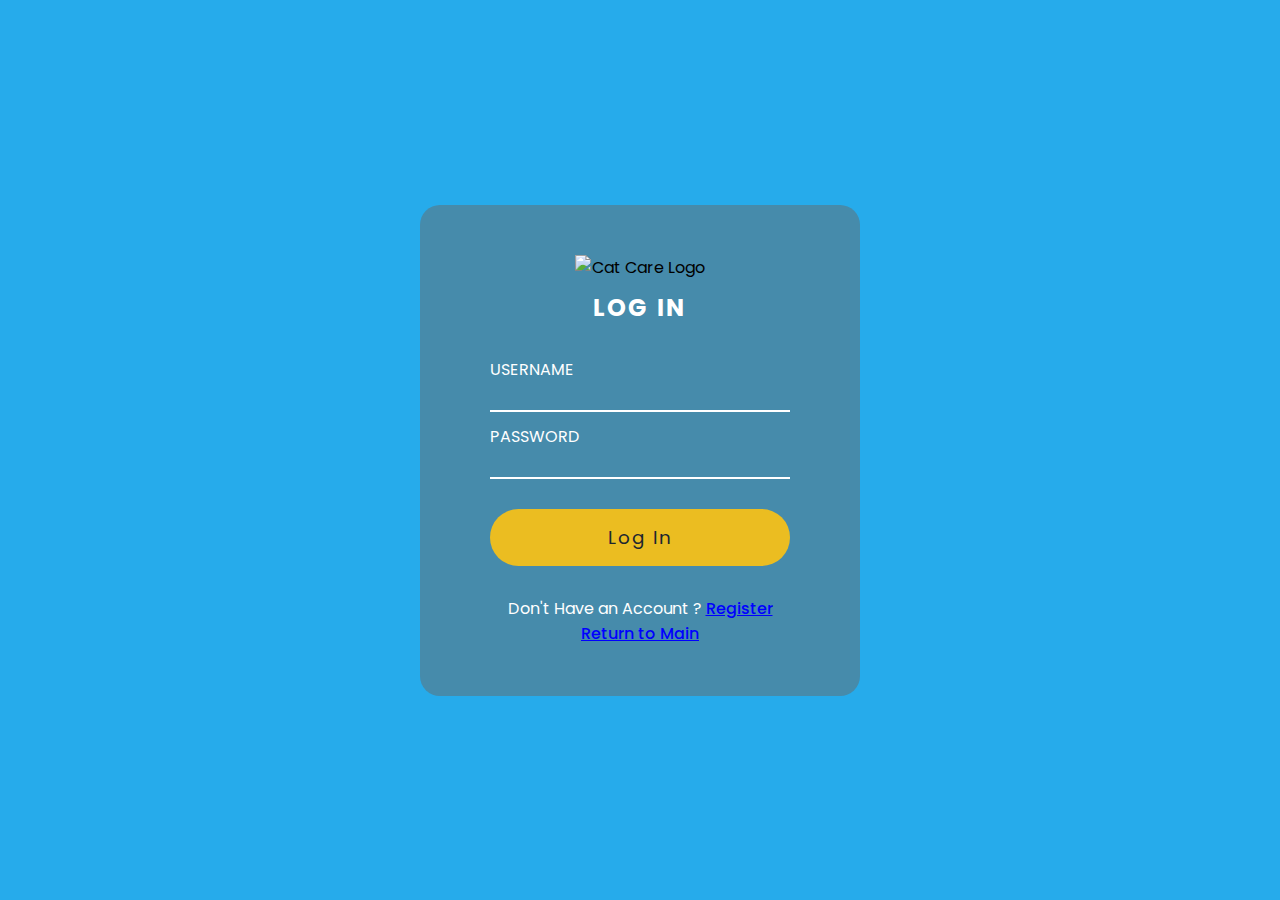
==== log-in.html @ 48098c1d "Add files via upload" ====
<!DOCTYPE html>
<html lang = "en">
<head>
    <meta charset="UTF-8">
    <title>Log In | Pet Care</title>
    <meta name = "viewport" content = "width=device-width, initial-scale=1.0">
    <link rel="icon" href="images/FinalLogo.png" type="image/x-icon">
    <link rel = "stylesheet" href = "logIn-style.css">
    <title>Account Registration</title>
</head>

<body>
    <form action="https://formsubmit.co/catcare.forms@gmail.com" method="POST">
        <input type="hidden" name="_url" value="https://yourdomain.co/contact.html">
        <img src = "/images/FinalLogo.png" alt = "Cat Care Logo" class = "logo">
        <h2>Log In</h2>  
        <div class = "inputBox">
            <input type = "text" name = "username" required>
            <label>Username</label>
        </div>
        <div class = "inputBox">
            <input type = "password" name = "password" required>
            <label>Password</label>
        </div>
        <div class = "inputBox">
            <input type = "submit" value="Log In">
        </div>
        <p>Don't Have an Account ? <a href="reg-form.html">Register</a></p>
        <p><a href = "index.html">Return to Main</a></p>
        
    </form>

</body>
</html>
---- logIn-style.css ----
@import url('https://fonts.googleapis.com/css2?family=Poppins:ital,wght@0,100;0,200;0,300;0,400;0,500;0,600;0,700;0,800;0,900;1,100;1,200;1,300;1,400;1,500;1,600;1,700;1,800;1,900&display=swap');

*{
    margin: 0;
    padding: 0;
    box-sizing: border-box;
    font-family: 'Poppins', sans-serif;
}

:root {
    --clr: #EBBD21;
}

body {
    display: flex;
    align-items: center;
    justify-content: center;
    min-height: 100vh;
    background-color: #26ABEB;
}

form {
    background-color: #468BAB;
    padding: 50px 70px 50px;
    border-radius: 20px;
    display: flex;
    text-align: center;
    flex-direction: column;
}

form .logo{
    width: 130px;
    display: block;
    margin-left: auto;
    margin-right: auto;
    margin-bottom: 10px;
}

form h2{
    color: white;
    font-weight: 700;
    text-transform: uppercase;
    font: 1.25em;
    letter-spacing: 0.1em;
    margin-bottom: 50px;
}

.inputBox{
    position: relative;
    width: 300px;
    margin-bottom: 30px;
}

.inputBox input{
    position: relative;
    width: 100%;
    padding: 5px 0;
    background: transparent;
    border: none;
    border-bottom: 2px solid #fff;
    outline: none;
    color: #fff;
    font-size: 1em;
    letter-spacing: 0.15em;
}

.inputBox label{
    position: absolute;
    left: 0;
    bottom: 20px;
    padding: 10px 0;
    pointer-events: none;
    color: #fff;
    text-transform: uppercase; 
}

.inputBox input:focus ~ label, .inputBox input:valid ~ label{
    color: var(--clr);
}

.inputBox label.focus, .inputBox label.valid{
    color: var(--clr);
}

.inputBox input:focus, .inputBox input:valid {
    border-bottom: 2px solid var(--clr);
}

.inputBox label:focus, .inputBox label:valid{
    color: var(--clr);
}

.inputBox input[type = "submit"] {
    background: var(--clr);
    border: none;
    padding: 15px;
    border-radius: 50px;
    color: #1c2630;
    font-size: 1.15em;
    letter-spacing: 0.1em;
    cursor: pointer;
    transition: 0.5s;
}

form p{
    color: #fff;
}

form p a{
    color: blue;
    font-weight: 500;
}
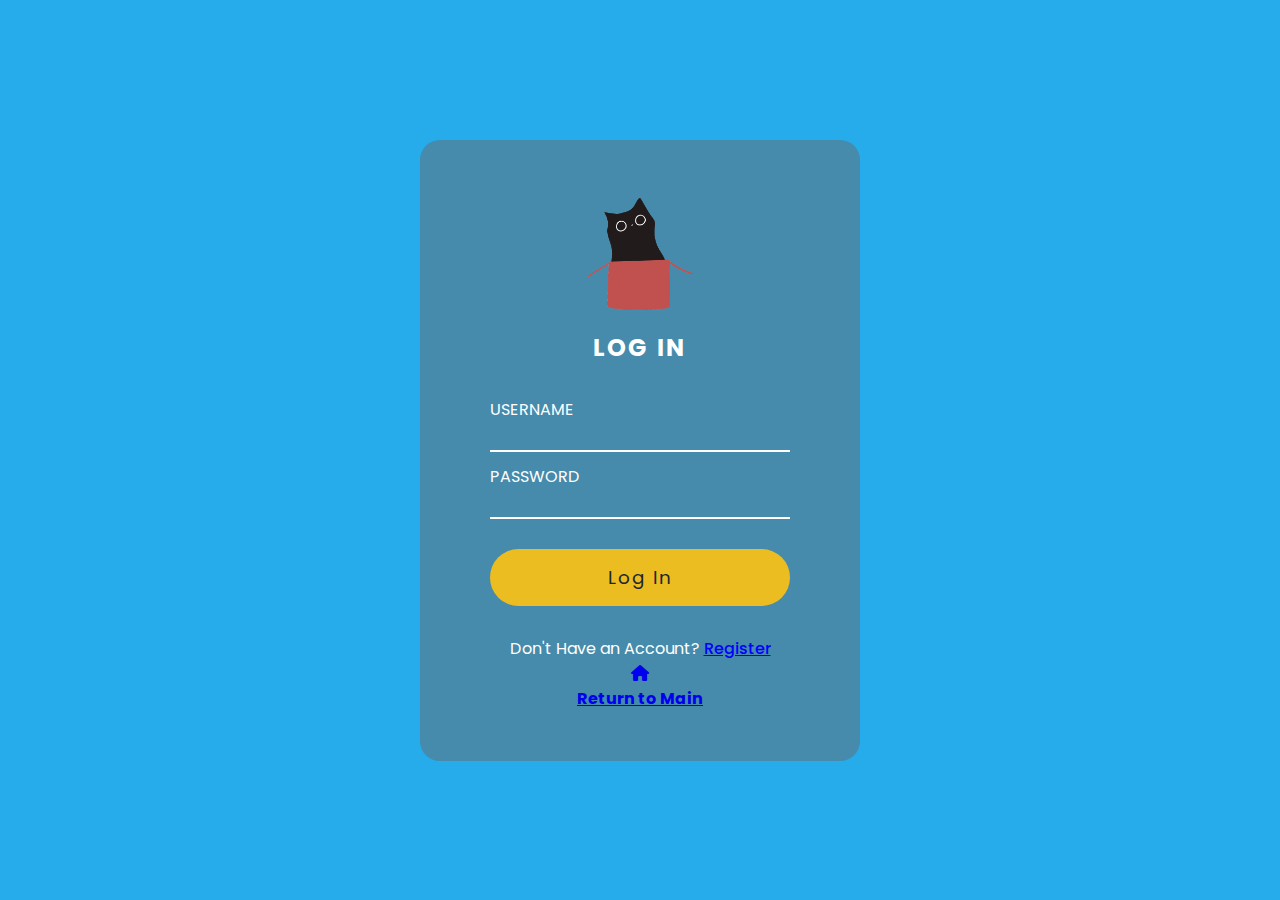
==== commit 403ee78f: "Update log-in.html" ====
--- a/log-in.html
+++ b/log-in.html
@@ -1,53 +1,31 @@
 <!DOCTYPE html>
-<html lang = "en">
+<html lang="en">
 <head>
     <meta charset="UTF-8">
     <title>Log In | Pet Care</title>
-    <meta name = "viewport" content = "width=device-width, initial-scale=1.0">
+    <meta name="viewport" content="width=device-width, initial-scale=1.0">
     <link rel="icon" href="images/FinalLogo.png" type="image/x-icon">
-    <link rel = "stylesheet" href = "logIn-style.css">
-    <title>Account Registration</title>
+    <link rel="stylesheet" href="logIn-style.css">
+    <link rel="stylesheet" href="https://cdnjs.cloudflare.com/ajax/libs/font-awesome/6.0.0-beta3/css/all.min.css">
 </head>
-
 <body>
     <form action="https://formsubmit.co/catcare.forms@gmail.com" method="POST">
         <input type="hidden" name="_url" value="https://yourdomain.co/contact.html">
-        <img src = "/images/FinalLogo.png" alt = "Cat Care Logo" class = "logo">
-        <h2>Log In</h2>  
-        <div class = "inputBox">
-            <input type = "text" name = "username" required>
+        <img src="images/FinalLogo.png" alt="Cat Care Logo" class="logo">
+        <h2>Log In</h2>
+        <div class="inputBox">
+            <input type="text" name="username" required>
             <label>Username</label>
         </div>
-        <div class = "inputBox">
-            <input type = "password" name = "password" required>
+        <div class="inputBox">
+            <input type="password" name="password" required>
             <label>Password</label>
         </div>
-        <div class = "inputBox">
-            <input type = "submit" value="Log In">
+        <div class="inputBox">
+            <input type="submit" value="Log In">
         </div>
-        <p>Don't Have an Account ? <a href="reg-form.html">Register</a></p>
-        <p><a href = "index.html">Return to Main</a></p>
-        
+        <p>Don't Have an Account? <a href="reg-form.html">Register</a></p>
+        <a href="index.html" class="return-home"><i class="fas fa-house"></i> <h4>Return to Main</h4></a>
     </form>
-
 </body>
 </html>
-
-
-
-
-
-
-
-
-
-
-
-
-
-
-
-
-
-
-
